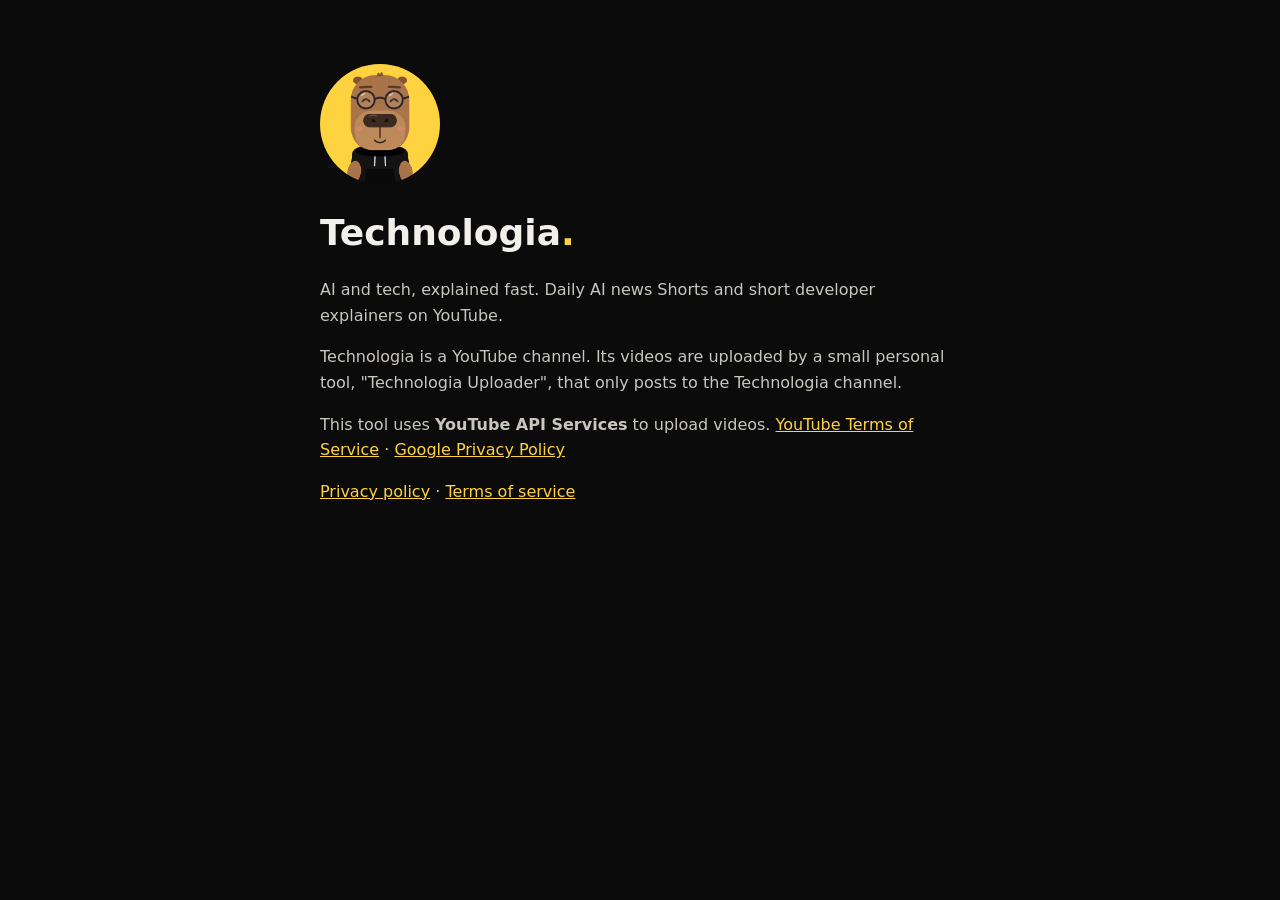
==== index.html @ 6858de06 "Technologia website: home, privacy policy, terms Co-Authored-By: Claude Opus 5.5 <noreply@anthropic." ====
<!doctype html>
<html lang="en">
<head>
<meta charset="utf-8">
<meta name="viewport" content="width=device-width, initial-scale=1">
<title>Technologia</title>
<link rel="stylesheet" href="style.css">
</head>
<body>
<main>
  <img class="logo" src="logo.png" alt="Technologia logo">
  <h1>Technologia<span>.</span></h1>
  <p>AI and tech, explained fast. Daily AI news Shorts and short developer explainers on YouTube.</p>
  <p>Technologia is a YouTube channel. Its videos are uploaded by a small personal tool, "Technologia Uploader", that only posts to the Technologia channel.</p>
  <p>This tool uses <strong>YouTube API Services</strong> to upload videos. <a href="https://www.youtube.com/t/terms">YouTube Terms of Service</a> · <a href="https://policies.google.com/privacy">Google Privacy Policy</a></p>
  <p><a href="privacy.html">Privacy policy</a> · <a href="terms.html">Terms of service</a></p>
</main>
</body>
</html>
---- style.css ----
:root { color-scheme: dark; }
body { margin: 0; font-family: system-ui, "Segoe UI", Roboto, sans-serif; background: #0B0B0C; color: #F2F0EA; }
main { max-width: 640px; margin: 0 auto; padding: 64px 16px; }
h1 { font-size: 36px; } h1 span { color: #FFD23F; } h2 { font-size: 20px; margin-top: 32px; }
p, li { line-height: 1.6; color: #C9C6BF; } a { color: #FFD23F; }
.logo { width: 120px; height: 120px; border-radius: 50%; }
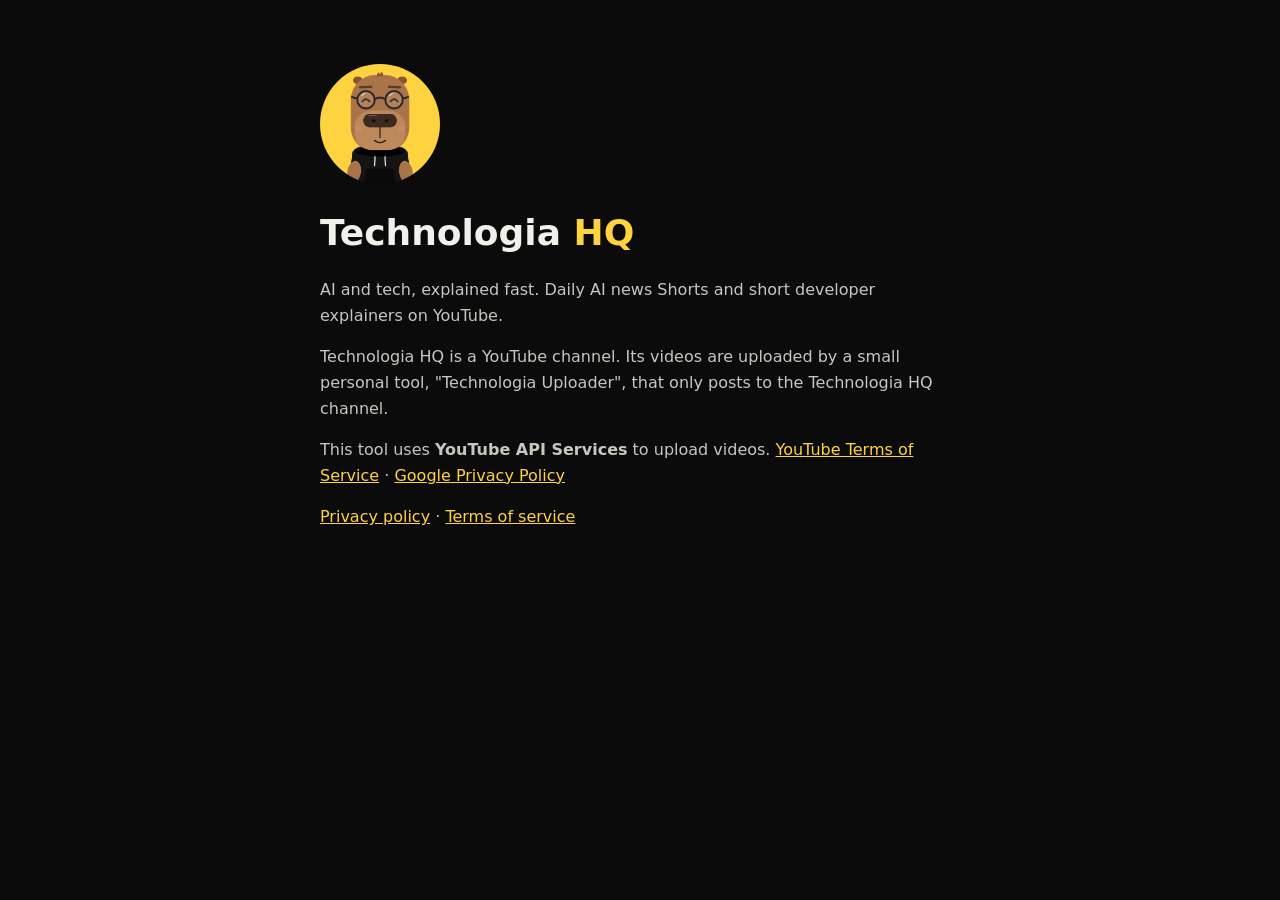
==== commit 8ca528aa: "Use the channel name Technologia HQ Co-Authored-By: Claude Opus 5.5 <noreply@anthropic.com>" ====
--- a/index.html
+++ b/index.html
@@ -3,15 +3,15 @@
 <head>
 <meta charset="utf-8">
 <meta name="viewport" content="width=device-width, initial-scale=1">
-<title>Technologia</title>
+<title>Technologia HQ</title>
 <link rel="stylesheet" href="style.css">
 </head>
 <body>
 <main>
   <img class="logo" src="logo.png" alt="Technologia logo">
-  <h1>Technologia<span>.</span></h1>
+  <h1>Technologia <span>HQ</span></h1>
   <p>AI and tech, explained fast. Daily AI news Shorts and short developer explainers on YouTube.</p>
-  <p>Technologia is a YouTube channel. Its videos are uploaded by a small personal tool, "Technologia Uploader", that only posts to the Technologia channel.</p>
+  <p>Technologia HQ is a YouTube channel. Its videos are uploaded by a small personal tool, "Technologia Uploader", that only posts to the Technologia HQ channel.</p>
   <p>This tool uses <strong>YouTube API Services</strong> to upload videos. <a href="https://www.youtube.com/t/terms">YouTube Terms of Service</a> · <a href="https://policies.google.com/privacy">Google Privacy Policy</a></p>
   <p><a href="privacy.html">Privacy policy</a> · <a href="terms.html">Terms of service</a></p>
 </main>
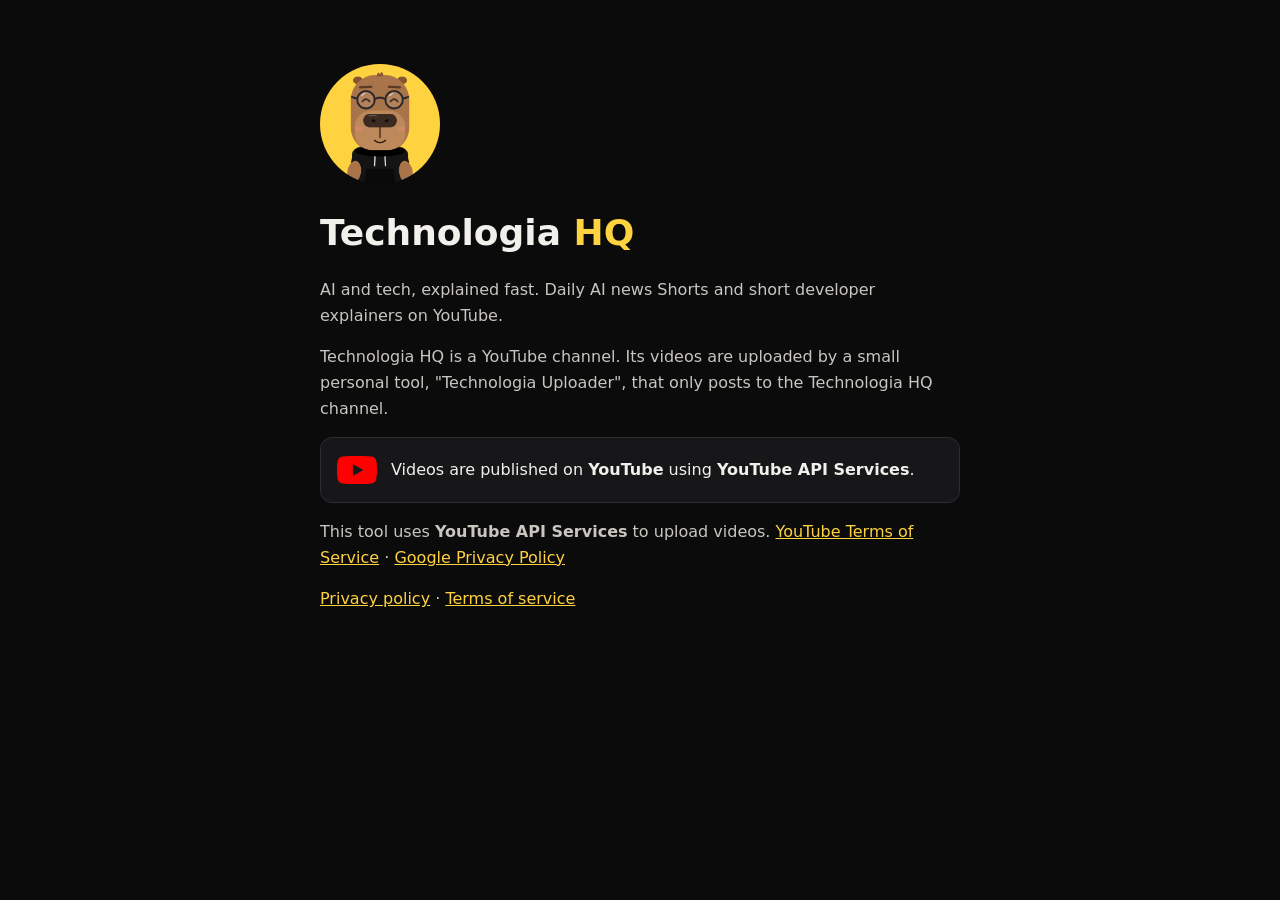
==== commit 0ca55691: "Show YouTube branding on the home page Co-Authored-By: Claude Opus 5.5 <noreply@anthropic.com>" ====
--- a/index.html
+++ b/index.html
@@ -12,6 +12,7 @@
   <h1>Technologia <span>HQ</span></h1>
   <p>AI and tech, explained fast. Daily AI news Shorts and short developer explainers on YouTube.</p>
   <p>Technologia HQ is a YouTube channel. Its videos are uploaded by a small personal tool, "Technologia Uploader", that only posts to the Technologia HQ channel.</p>
+  <p class="yt"><svg viewBox="0 0 24 24" width="40" height="40" aria-label="YouTube"><path fill="#FF0000" d="M23.498 6.186a3.016 3.016 0 0 0-2.122-2.136C19.505 3.545 12 3.545 12 3.545s-7.505 0-9.377.505A3.017 3.017 0 0 0 .502 6.186C0 8.07 0 12 0 12s0 3.93.502 5.814a3.016 3.016 0 0 0 2.122 2.136c1.871.505 9.376.505 9.376.505s7.505 0 9.377-.505a3.015 3.015 0 0 0 2.122-2.136C24 15.93 24 12 24 12s0-3.93-.502-5.814zM9.545 15.568V8.432L15.818 12l-6.273 3.568z"/></svg><span>Videos are published on <strong>YouTube</strong> using <strong>YouTube API Services</strong>.</span></p>
   <p>This tool uses <strong>YouTube API Services</strong> to upload videos. <a href="https://www.youtube.com/t/terms">YouTube Terms of Service</a> · <a href="https://policies.google.com/privacy">Google Privacy Policy</a></p>
   <p><a href="privacy.html">Privacy policy</a> · <a href="terms.html">Terms of service</a></p>
 </main>
--- a/style.css
+++ b/style.css
@@ -4,3 +4,5 @@
 h1 { font-size: 36px; } h1 span { color: #FFD23F; } h2 { font-size: 20px; margin-top: 32px; }
 p, li { line-height: 1.6; color: #C9C6BF; } a { color: #FFD23F; }
 .logo { width: 120px; height: 120px; border-radius: 50%; }
+.yt { display: flex; align-items: center; gap: 14px; background: #17171A; border: 1px solid #2C2C31; border-radius: 12px; padding: 12px 16px; }
+.yt span { color: #F2F0EA; }
